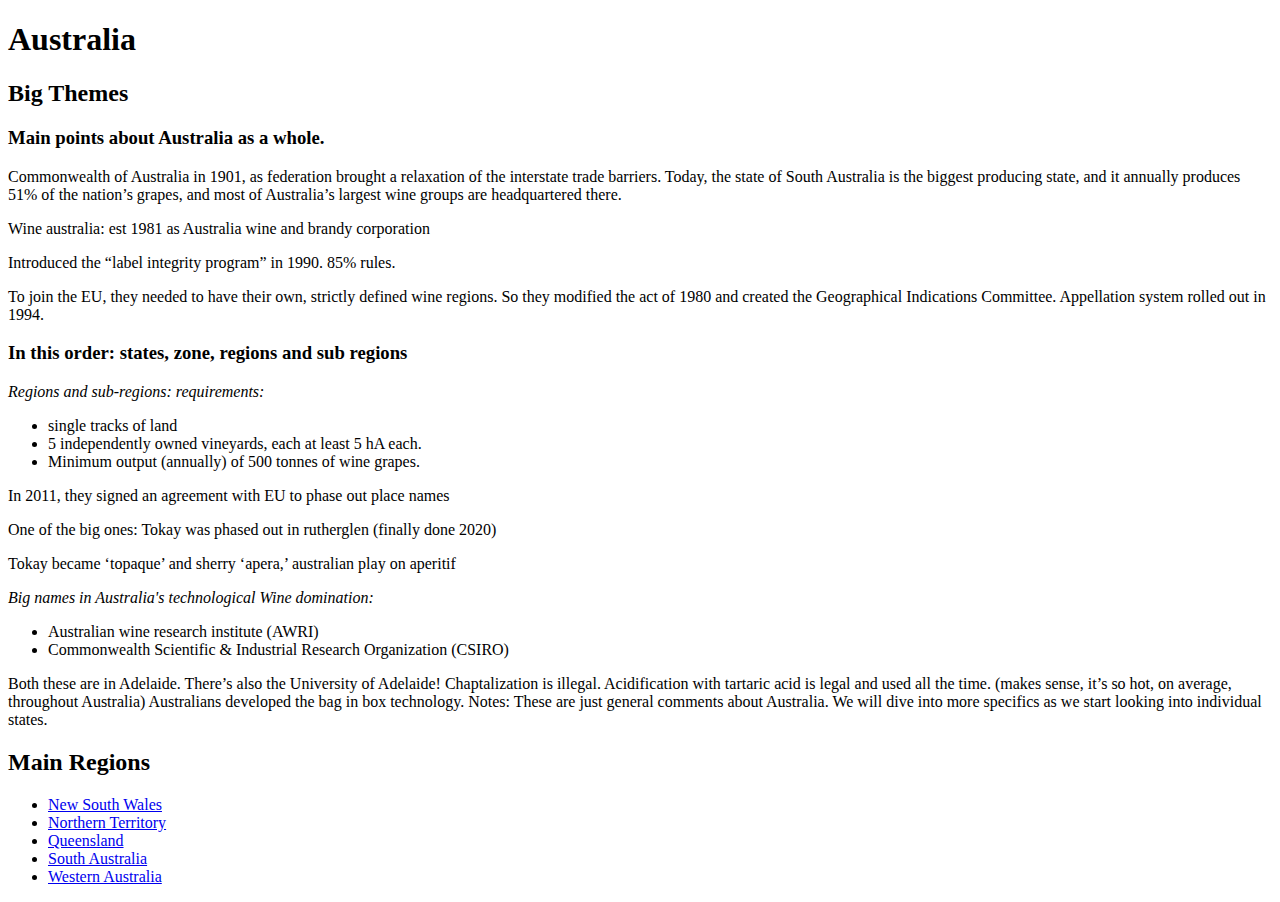
==== index.html @ 80e5c472 "add the intro" ====
<!DOCTYPE html>
<html lang="en">
<head>
    <title>Australian Regions</title>
    <meta charset="utf-8"> 

</head>

<body>
    <h1>Australia</h1>
    <h2>Big Themes</h2>
    <h3>Main points about Australia as a whole.</h3>
    <p>Commonwealth of Australia in 1901, as federation brought a relaxation of the interstate trade barriers. 
        Today, the state of South Australia is the biggest producing state, and it annually produces 51% of the nation’s grapes, 
        and most of Australia’s largest wine groups are headquartered there.</p>
    
    <p>Wine australia: est 1981 as Australia wine and brandy corporation</p>
    
   <p> Introduced the “label integrity program” in 1990. 85% rules.</p>
    
    <p>To join the EU, they needed to have their own, strictly defined wine regions. 
        So they modified the act of 1980 and created the Geographical Indications Committee. 
        Appellation system rolled out in 1994. </p>
    
    <h3>In this order: states, zone, regions and sub regions</h3>
    
    <em>Regions and sub-regions: requirements:</em>
    <ul>
        <li>single tracks of land</li>
        <li>5 independently owned vineyards, each at least 5 hA each. </li>
        <li>Minimum output (annually) of 500 tonnes of wine grapes. </li>
    </ul>
    <p>In 2011, they signed an agreement with EU to phase out place names</p>
    
    <p> One of the big ones: Tokay was phased out in rutherglen (finally done 2020) </p>
    
    <p>Tokay became ‘topaque’ and sherry ‘apera,’ australian play on aperitif</p>
    <em>Big names in Australia's technological Wine domination:</em>
    <ul>
    <li>Australian wine research institute (AWRI)</li>
    <li>Commonwealth Scientific & Industrial Research Organization (CSIRO)</li>
    </ul>
    Both these are in Adelaide. There’s also the University of Adelaide!
    
    Chaptalization is illegal. Acidification with tartaric acid is legal and used all the time. (makes sense, it’s so hot, on average, throughout Australia)
    
    Australians developed the bag in box technology. 
    
    
    Notes: These are just general comments about Australia. We will dive into more specifics as we start looking into individual states.
    

    <h2>Main Regions</h2>
    <ul>
        <li><a href="zones/new-south-wales.html">New South Wales</a></li>
        <li><a href="zones/northern-territory.html">Northern Territory</a></li>
        <li><a href="zones/queensland.html">Queensland</a></li>
        <li><a href="zones/south-australia.html">South Australia</a></li>
        <li><a href="zones/western-australia.html">Western Australia</a></li>
    
    </ul>

</body>

</html>
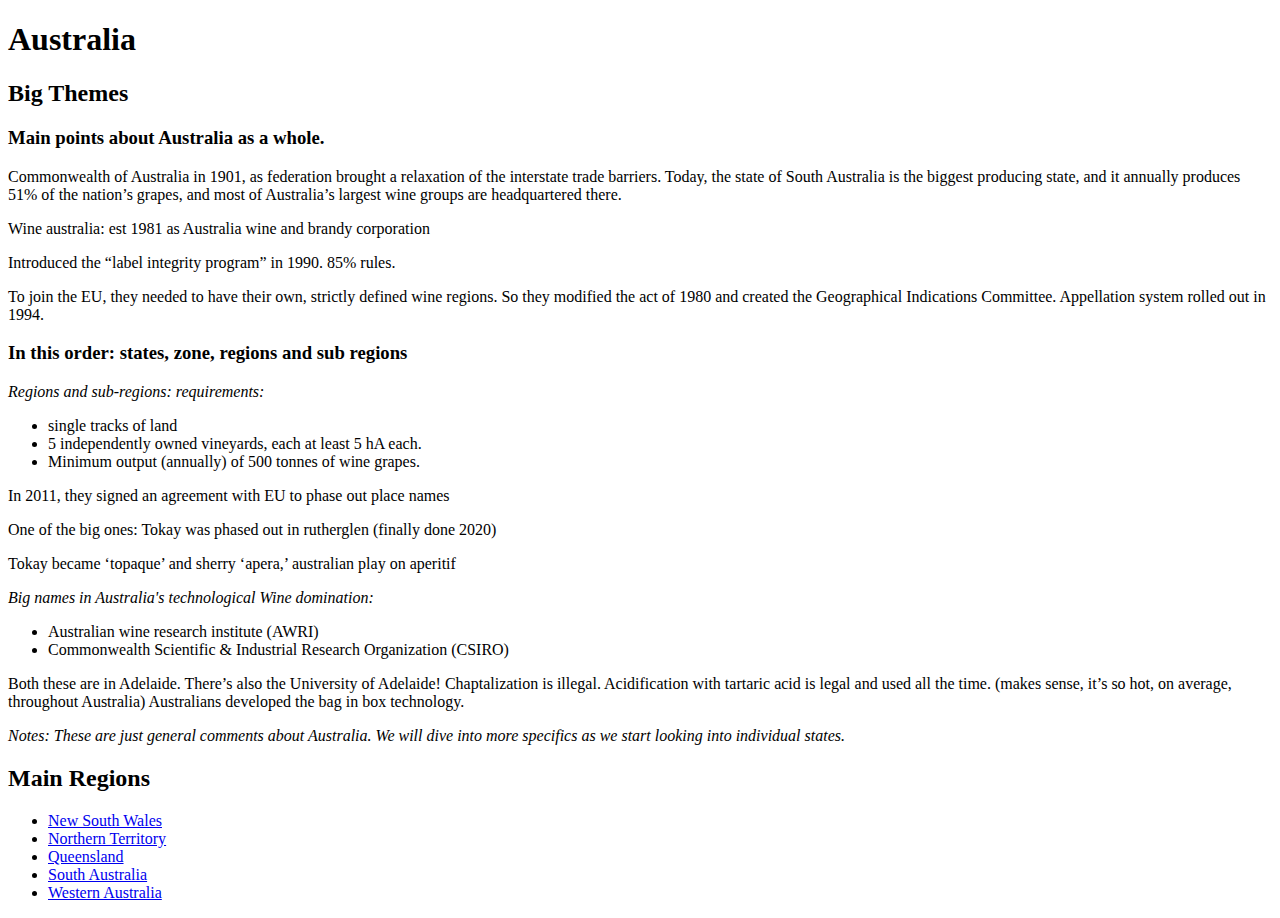
==== commit a141ea0d: "Add first part South Australia" ====
--- a/index.html
+++ b/index.html
@@ -40,15 +40,15 @@
     <li>Australian wine research institute (AWRI)</li>
     <li>Commonwealth Scientific & Industrial Research Organization (CSIRO)</li>
     </ul>
-    Both these are in Adelaide. There’s also the University of Adelaide!
+   <p> Both these are in Adelaide. There’s also the University of Adelaide!
     
     Chaptalization is illegal. Acidification with tartaric acid is legal and used all the time. (makes sense, it’s so hot, on average, throughout Australia)
     
-    Australians developed the bag in box technology. 
+    Australians developed the bag in box technology. </p>
     
     
-    Notes: These are just general comments about Australia. We will dive into more specifics as we start looking into individual states.
-    
+    <p><em>Notes: These are just general comments about Australia. We will dive into more specifics as we start looking into individual states.
+        </em></p>
 
     <h2>Main Regions</h2>
     <ul>
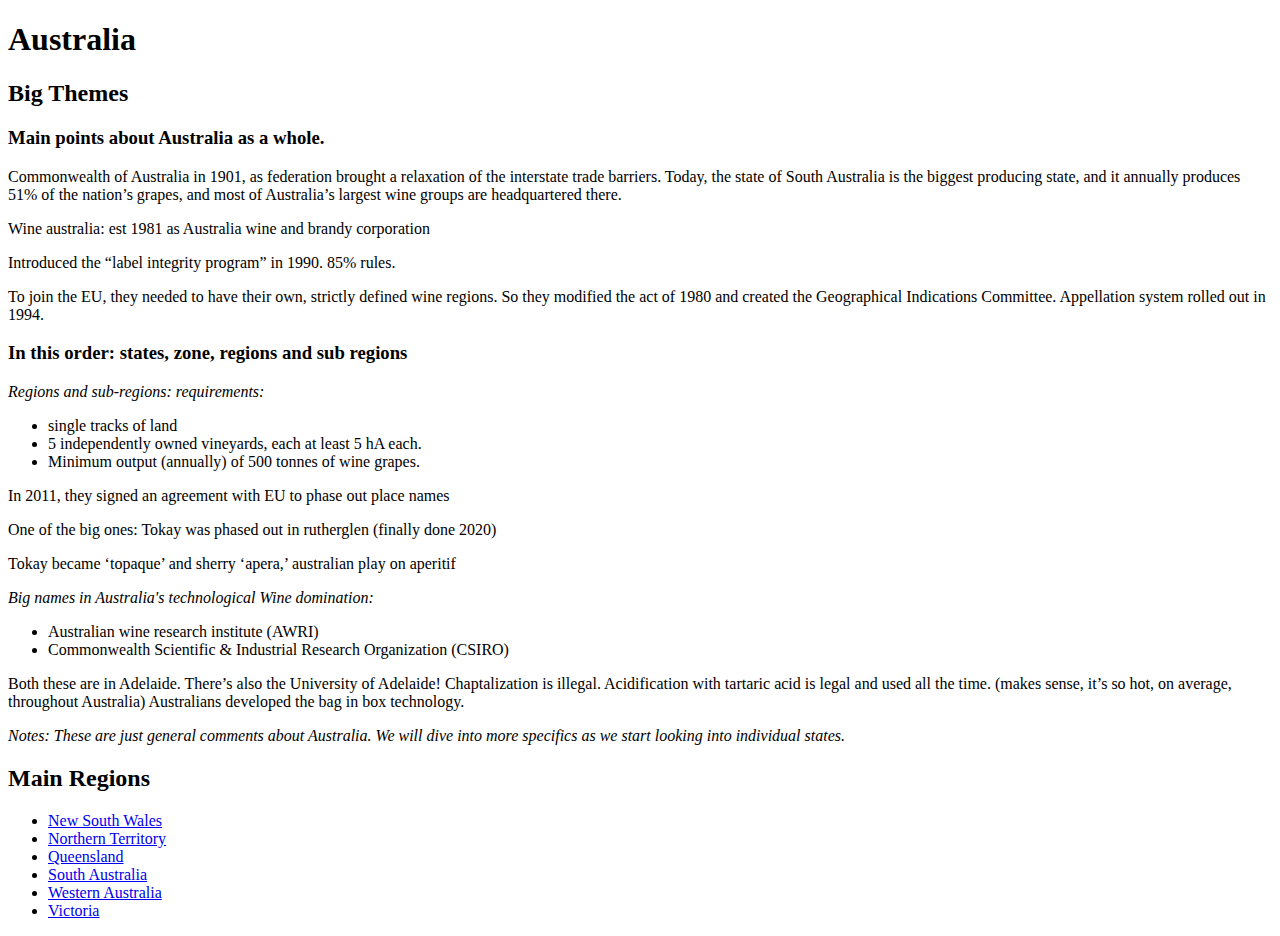
==== commit f91fb9f9: "add victoria.html into structure" ====
--- a/index.html
+++ b/index.html
@@ -23,7 +23,6 @@
         Appellation system rolled out in 1994. </p>
     
     <h3>In this order: states, zone, regions and sub regions</h3>
-    
     <em>Regions and sub-regions: requirements:</em>
     <ul>
         <li>single tracks of land</li>
@@ -57,6 +56,7 @@
         <li><a href="zones/queensland.html">Queensland</a></li>
         <li><a href="zones/south-australia.html">South Australia</a></li>
         <li><a href="zones/western-australia.html">Western Australia</a></li>
+        <li><a href="zones/victoria.html">Victoria</a></li>
     
     </ul>
 
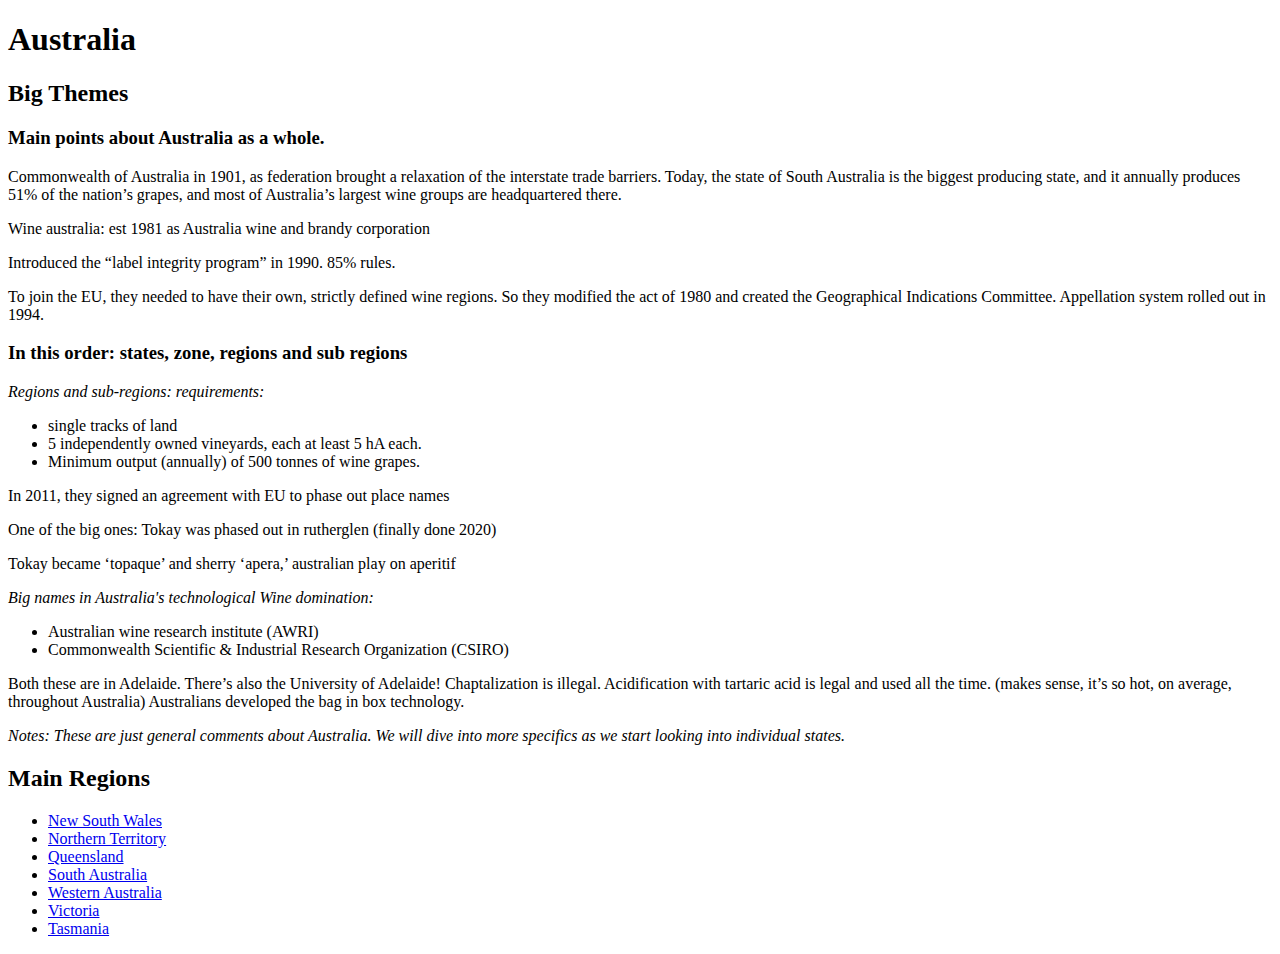
==== commit 9b95943a: "fix small typo" ====
--- a/index.html
+++ b/index.html
@@ -57,7 +57,7 @@
         <li><a href="zones/south-australia.html">South Australia</a></li>
         <li><a href="zones/western-australia.html">Western Australia</a></li>
         <li><a href="zones/victoria.html">Victoria</a></li>
-    
+        <li><a href="zones/tasmania.html">Tasmania</a></li>
     </ul>
 
 </body>
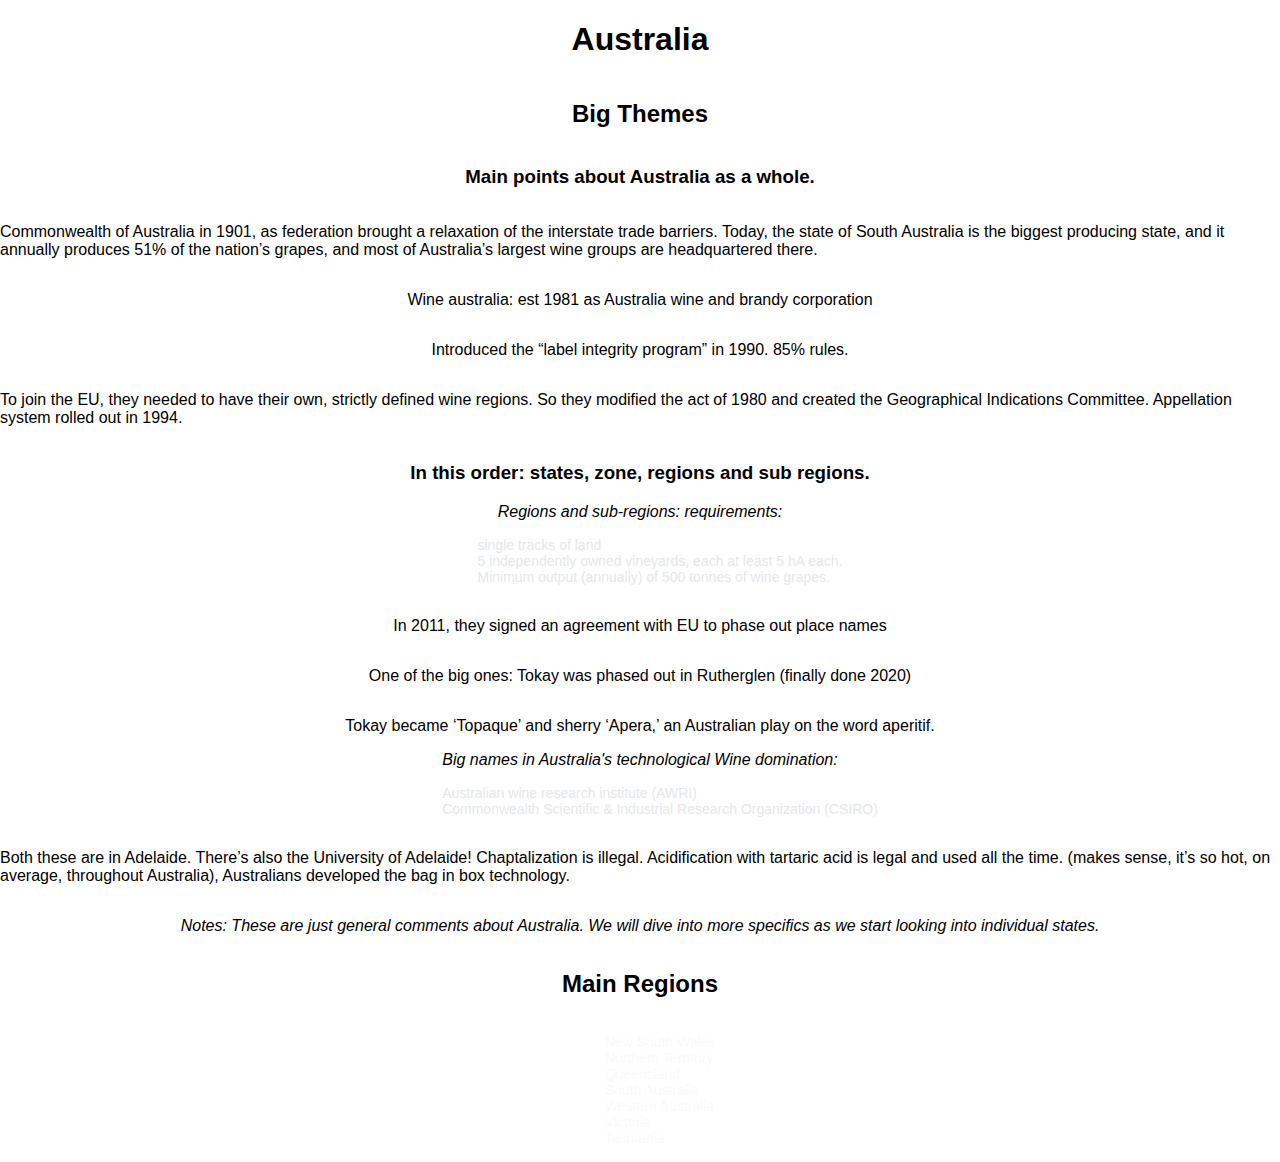
==== commit a3fc607a: "add stylesheet and spans for styling" ====
--- a/index.html
+++ b/index.html
@@ -2,7 +2,8 @@
 <html lang="en">
 <head>
     <title>Australian Regions</title>
-    <meta charset="utf-8"> 
+    <meta charset="utf-8">
+    <link rel="stylesheet" href="styles.css"> 
 
 </head>
 
@@ -11,18 +12,18 @@
     <h2>Big Themes</h2>
     <h3>Main points about Australia as a whole.</h3>
     <p>Commonwealth of Australia in 1901, as federation brought a relaxation of the interstate trade barriers. 
-        Today, the state of South Australia is the biggest producing state, and it annually produces 51% of the nation’s grapes, 
+        Today, the state of <span class="region">South Australia</span> is the biggest producing state, and it annually produces 51% of the nation’s grapes, 
         and most of Australia’s largest wine groups are headquartered there.</p>
     
-    <p>Wine australia: est 1981 as Australia wine and brandy corporation</p>
+    <p><span class="important-term">Wine australia</span>: est 1981 as Australia wine and brandy corporation</p>
     
-   <p> Introduced the “label integrity program” in 1990. 85% rules.</p>
+   <p> Introduced the <span class="important-term">“label integrity program”</span> in 1990. 85% rules.</p>
     
     <p>To join the EU, they needed to have their own, strictly defined wine regions. 
         So they modified the act of 1980 and created the Geographical Indications Committee. 
         Appellation system rolled out in 1994. </p>
     
-    <h3>In this order: states, zone, regions and sub regions</h3>
+    <h3>In this order: <span class="important-term">states, zone, regions and sub regions.</span></h3>
     <em>Regions and sub-regions: requirements:</em>
     <ul>
         <li>single tracks of land</li>
@@ -31,24 +32,22 @@
     </ul>
     <p>In 2011, they signed an agreement with EU to phase out place names</p>
     
-    <p> One of the big ones: Tokay was phased out in rutherglen (finally done 2020) </p>
+    <p> One of the big ones: <span class="important-terms">Tokay</span> was phased out in <span class="region">Rutherglen</span>
+         (finally done 2020) </p>
     
-    <p>Tokay became ‘topaque’ and sherry ‘apera,’ australian play on aperitif</p>
+    <p><span class="important-terms">Tokay</span> became <span class="important-terms">‘Topaque’</span>
+         and sherry <span class="important-terms">‘Apera,’</span> an Australian play on the word aperitif.</p>
     <em>Big names in Australia's technological Wine domination:</em>
     <ul>
-    <li>Australian wine research institute (AWRI)</li>
-    <li>Commonwealth Scientific & Industrial Research Organization (CSIRO)</li>
+    <li><span class="important-terms">Australian wine research institute (AWRI)</span></li>
+    <li><span class="important-terms">Commonwealth Scientific & Industrial Research Organization (CSIRO)</span></li>
     </ul>
-   <p> Both these are in Adelaide. There’s also the University of Adelaide!
-    
-    Chaptalization is illegal. Acidification with tartaric acid is legal and used all the time. (makes sense, it’s so hot, on average, throughout Australia)
-    
+   <p> Both these are in <span class="region">Adelaide</span>. There’s also the University of Adelaide!
+    Chaptalization is illegal. Acidification with tartaric acid is legal and used 
+    all the time. (makes sense, it’s so hot, on average, throughout Australia),
     Australians developed the bag in box technology. </p>
-    
-    
-    <p><em>Notes: These are just general comments about Australia. We will dive into more specifics as we start looking into individual states.
-        </em></p>
-
+    <p><em>Notes: These are just general comments about Australia. We will dive into more specifics 
+        as we start looking into individual states.</em></p>
     <h2>Main Regions</h2>
     <ul>
         <li><a href="zones/new-south-wales.html">New South Wales</a></li>
--- a/styles.css
+++ b/styles.css
@@ -0,0 +1,255 @@
+body {
+    font-family: Arial, Helvetica, sans-serif;
+    display:flex;
+    flex-flow: column wrap;
+    justify-content: center;
+    align-items: center;
+    padding:0px;
+    margin:0px;
+    
+}
+
+/* Colors */
+header, .intro, footer {
+    background: linear-gradient(180deg, rgba(0, 0, 0, 0.6), rgba(0, 0, 0, 0.3)) no-repeat fixed, 
+                url(images/pexels-aleksandar-pasaric-2603464.jpg) no-repeat center center fixed;
+    background-size: cover; 
+    color: #f9faf8;
+    text-shadow:0px 0px 5px black,
+                0px 0px 20px black,
+                0px 0px 40px white; 
+}
+
+
+header, .intro{
+    display: flex;
+    width:100%;
+    align-self: stretch;
+    align-items: center;
+    justify-content:space-around;
+    flex-flow: row wrap;
+    gap:15%;
+}
+
+.logo {
+    font-size: 24px;
+}
+
+.main h1 {
+    font-size: 48px;
+    font-weight: bolder;
+    align-self: flex-start;
+    margin-bottom: -16px;
+}
+
+.sidekick-text, li {
+    color:#e5e7eb;
+    font-size: 18px;
+}
+button {
+    background-color: #f7601b;
+    flex:0 1 auto;
+    width:100px;
+    height: 30px;
+    border-radius: 5px;
+    border: none;
+    color:#f9faf8;
+    font-weight: bold;
+    padding-bottom: 2px;
+}
+
+header ul {
+    display:flex;
+    gap:16px;
+}
+
+li {
+    list-style: none;
+    font-size: 14px;
+}
+
+a {
+    text-decoration: none;
+    color: #f9faf8;
+}
+a:hover {
+    color: #f7601b;
+}
+
+.intro{
+    height:100vh;
+    gap:32px;
+}
+
+.intro-text {
+    margin-left:15%;
+    display:flex;
+    flex-flow: column wrap;
+    flex:1;
+}
+
+.image {
+    flex:1;
+    display:flex;
+    align-self: stretch;
+    justify-content: center;
+    align-items:center;
+    color:#1F2937;
+    margin-top: 40px;
+    margin-right: 15%;
+    min-width:300px;
+    max-height:100%;
+    overflow: hidden;
+
+}
+
+img {
+    width:100%;
+}
+
+.main {
+
+    display: flex;
+    align-self: stretch;
+    align-items: center;
+    justify-content:space-between;
+    background-color: #1F2937;
+    color: #f9faf8;
+    flex-flow: column wrap;
+}
+.content {
+    flex-wrap: wrap;
+    padding: 64px;
+}
+
+.content h2{
+    font-size: 36px;
+    font-weight: bolder;
+    text-align: center;
+
+}
+
+.cards {
+    display:flex;
+    justify-content: space-around;
+    gap:32px;
+    flex-flow: row wrap;
+}
+
+
+
+.card {
+    max-width: 150px;
+    color: #1f293700;
+    transition:ease-in .7s;
+}
+
+.card:hover {
+    color: #f9faf8;
+}
+.content-img {
+    width:144px;
+    height:144px;
+    /* border: 3px solid #f7601b; */
+    background-image: linear-gradient(180deg, #f7691b, rgba(0, 0, 0, 0));
+    border-radius: 20px;
+    transition: ease 0.1s;
+}
+
+.content-img:hover {
+    transform:scale(1.05);
+}
+.quote {
+    padding:80px 35%;
+    background: url(images/pexels-aleksandar-pasaric-6560708.jpg) no-repeat center center fixed;
+    background-size: cover;
+    font-size: 36px;
+    font-weight:lighter;
+    font-style: italic;
+    color:#1F2937;
+    text-shadow: 0 0 5px #f9faf8,
+    0 0 15px #f9faf8,
+    0 0 30px #f9faf8;
+}
+
+.quote p{
+    mix-blend-mode:luminosity;
+}
+
+.author {
+    display: flex;
+    flex-direction: row-reverse;
+    font-size: 24px;
+    font-weight: bold;
+}
+
+.sign-up-section{
+    display: flex;
+    justify-content: center;
+    align-items: center;
+    gap:32px;
+    padding:36px;
+    background-color: #f7601b;
+    border-radius: 5px;
+    margin:100px auto;
+    color: #f9faf8;
+    flex-flow: row wrap;
+    
+}
+
+.sign-up-section button {
+    border: 2px solid #f9faf8;
+}
+
+button:hover {
+    background-color: #f9faf8;
+    color: #f7601b;
+}
+
+.sign-up-section p {
+    margin:0px;
+}
+
+.small {
+    font-size: 12px;
+}
+
+footer {
+    display: block;
+    width: 100%;
+    text-align: center;
+    padding: 24px 0px;
+    align-self: stretch;
+}
+
+
+
+@media only screen and (max-width: 783px){
+    .intro-text {
+        margin-right: 15%;
+        align-items: center;
+    }
+    .image {
+        margin-left: 15%;
+        height: 200px;
+    }
+    
+    .card {
+        color: #f9faf8;
+    }
+}
+
+
+@media only screen and (max-width: 561px){
+
+    .quote {
+        padding: 32px 25%;
+    }
+}
+
+@media only screen and (max-width: 346px){
+header ul {
+    margin-right: 10%;
+}
+   
+}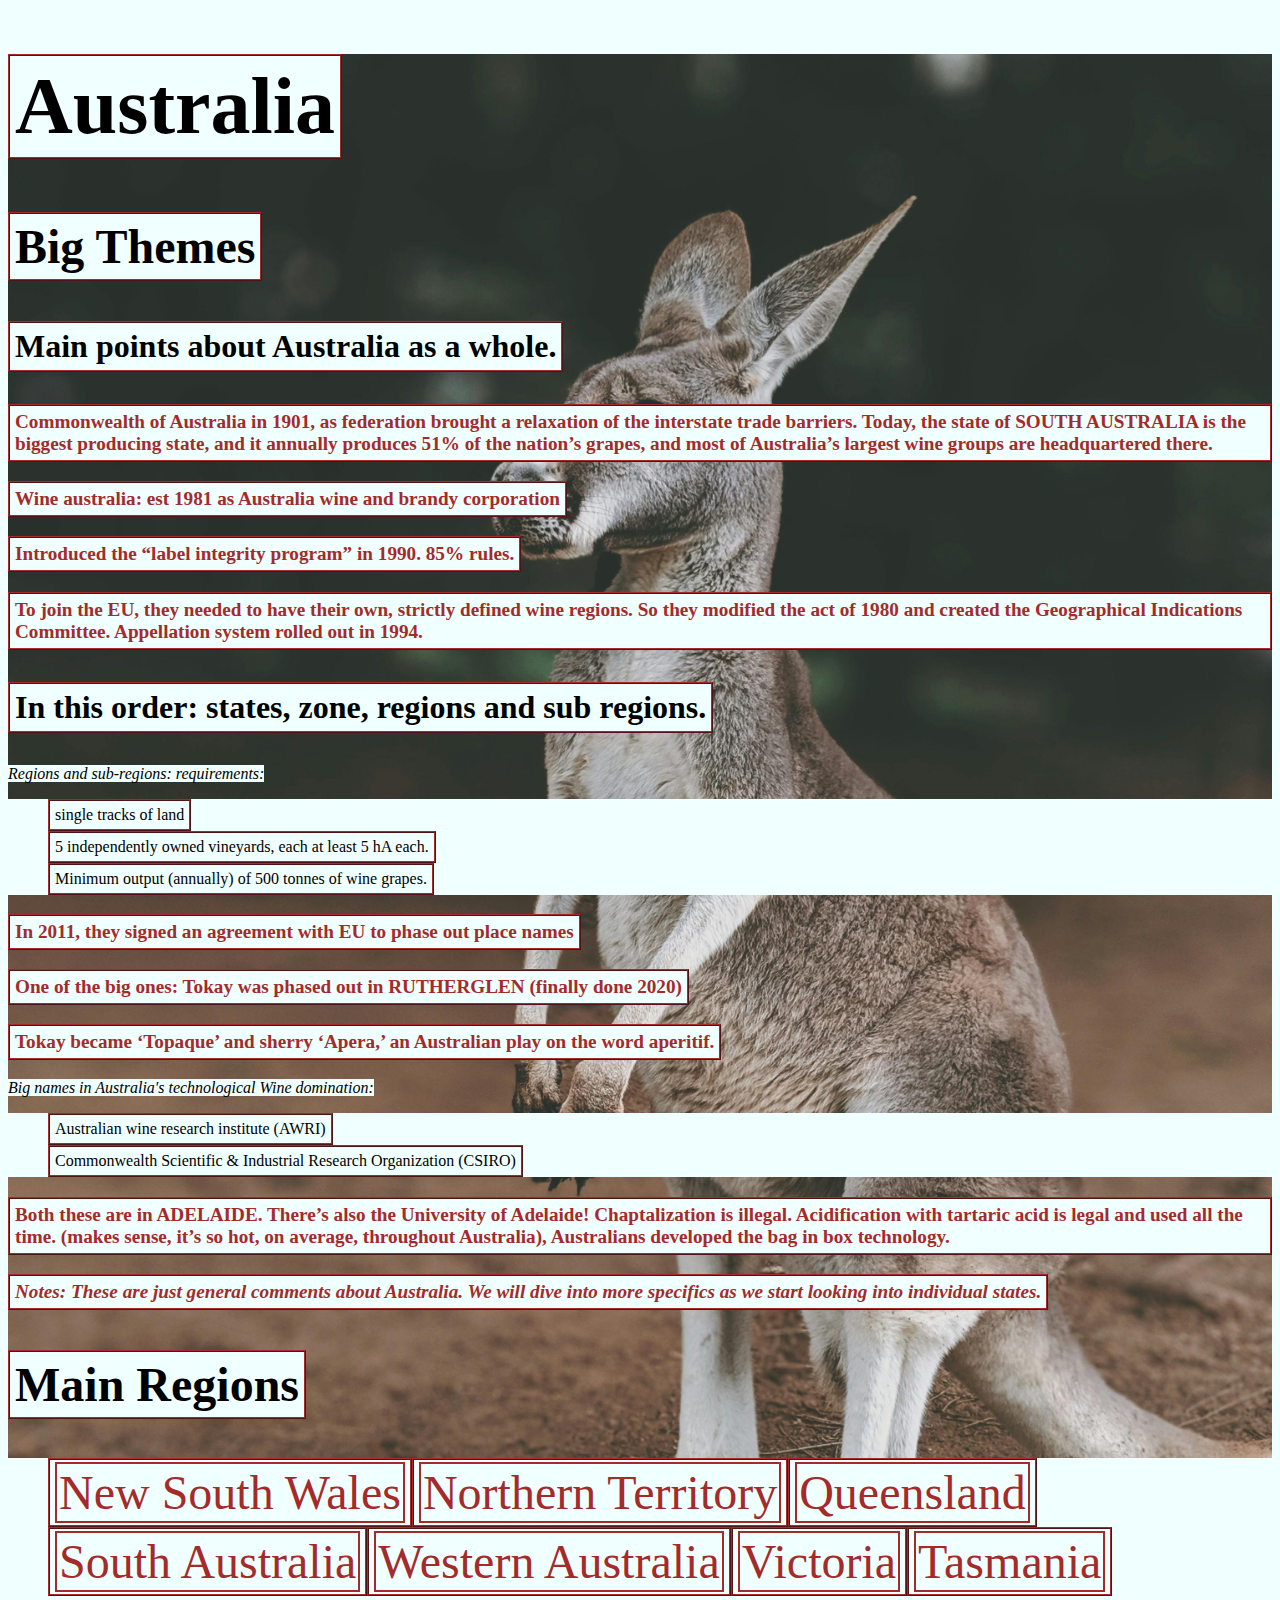
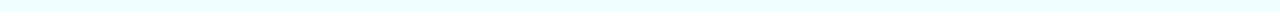
==== commit 2895fd3b: "add first css stylings" ====
--- a/index.html
+++ b/index.html
@@ -49,7 +49,7 @@
     <p><em>Notes: These are just general comments about Australia. We will dive into more specifics 
         as we start looking into individual states.</em></p>
     <h2>Main Regions</h2>
-    <ul>
+    <ul><span class="nav">
         <li><a href="zones/new-south-wales.html">New South Wales</a></li>
         <li><a href="zones/northern-territory.html">Northern Territory</a></li>
         <li><a href="zones/queensland.html">Queensland</a></li>
@@ -57,6 +57,7 @@
         <li><a href="zones/western-australia.html">Western Australia</a></li>
         <li><a href="zones/victoria.html">Victoria</a></li>
         <li><a href="zones/tasmania.html">Tasmania</a></li>
+    </span>
     </ul>
 
 </body>
--- a/styles.css
+++ b/styles.css
@@ -1,255 +1,79 @@
 body {
-    font-family: Arial, Helvetica, sans-serif;
-    display:flex;
-    flex-flow: column wrap;
-    justify-content: center;
-    align-items: center;
-    padding:0px;
-    margin:0px;
-    
-}
-
-/* Colors */
-header, .intro, footer {
-    background: linear-gradient(180deg, rgba(0, 0, 0, 0.6), rgba(0, 0, 0, 0.3)) no-repeat fixed, 
-                url(images/pexels-aleksandar-pasaric-2603464.jpg) no-repeat center center fixed;
-    background-size: cover; 
-    color: #f9faf8;
-    text-shadow:0px 0px 5px black,
-                0px 0px 20px black,
-                0px 0px 40px white; 
+    background-image: url('/images/pexels-valeriia-miller-2573494.jpg');
+    background-size: cover;
 }
 
 
-header, .intro{
-    display: flex;
-    width:100%;
-    align-self: stretch;
-    align-items: center;
-    justify-content:space-around;
-    flex-flow: row wrap;
-    gap:15%;
+.region {
+    text-emphasis: 30px;
+    text-transform: uppercase;
 }
 
-.logo {
-    font-size: 24px;
+.important-term {
+    text-emphasis:bold
+;
 }
 
-.main h1 {
-    font-size: 48px;
-    font-weight: bolder;
-    align-self: flex-start;
-    margin-bottom: -16px;
+* {
+text-align: left;
+font-family:Georgia, 'Times New Roman', Times, serif;
+background-color:azure;
 }
-
-.sidekick-text, li {
-    color:#e5e7eb;
-    font-size: 18px;
-}
-button {
-    background-color: #f7601b;
-    flex:0 1 auto;
-    width:100px;
-    height: 30px;
-    border-radius: 5px;
-    border: none;
-    color:#f9faf8;
-    font-weight: bold;
-    padding-bottom: 2px;
-}
-
-header ul {
-    display:flex;
-    gap:16px;
-}
-
-li {
-    list-style: none;
-    font-size: 14px;
-}
-
-a {
-    text-decoration: none;
-    color: #f9faf8;
-}
-a:hover {
-    color: #f7601b;
-}
-
-.intro{
-    height:100vh;
-    gap:32px;
-}
-
-.intro-text {
-    margin-left:15%;
-    display:flex;
-    flex-flow: column wrap;
-    flex:1;
-}
-
-.image {
-    flex:1;
-    display:flex;
-    align-self: stretch;
-    justify-content: center;
-    align-items:center;
-    color:#1F2937;
-    margin-top: 40px;
-    margin-right: 15%;
-    min-width:300px;
-    max-height:100%;
-    overflow: hidden;
+p,h1, h2, h3, li {
+    display:table;
+    padding:5px;
+    border:2px;
+    border-color:brown;
+    border-style:ridge;
 
 }
 
-img {
-    width:100%;
-}
-
-.main {
-
-    display: flex;
-    align-self: stretch;
-    align-items: center;
-    justify-content:space-between;
-    background-color: #1F2937;
-    color: #f9faf8;
-    flex-flow: column wrap;
-}
-.content {
-    flex-wrap: wrap;
-    padding: 64px;
-}
-
-.content h2{
-    font-size: 36px;
-    font-weight: bolder;
-    text-align: center;
+p {
+    font-weight:900;
+    font-size: larger;
+    color:brown;
 
 }
 
-.cards {
-    display:flex;
-    justify-content: space-around;
-    gap:32px;
-    flex-flow: row wrap;
+h1 {
+    font-size: 500%;
+    text-align: center;
 }
 
 
-
-.card {
-    max-width: 150px;
-    color: #1f293700;
-    transition:ease-in .7s;
+h2 {
+    font-size: 300%;
+    text-align: center;
 }
 
-.card:hover {
-    color: #f9faf8;
+h3 {
+    font-size: 200%;
 }
-.content-img {
-    width:144px;
-    height:144px;
-    /* border: 3px solid #f7601b; */
-    background-image: linear-gradient(180deg, #f7691b, rgba(0, 0, 0, 0));
-    border-radius: 20px;
-    transition: ease 0.1s;
+.span {
+    display: inline;
+}
+span.nav {
+    display:flex;
+    flex-wrap: wrap;
+    flex:auto;
 }
 
-.content-img:hover {
-    transform:scale(1.05);
-}
-.quote {
-    padding:80px 35%;
-    background: url(images/pexels-aleksandar-pasaric-6560708.jpg) no-repeat center center fixed;
-    background-size: cover;
-    font-size: 36px;
-    font-weight:lighter;
-    font-style: italic;
-    color:#1F2937;
-    text-shadow: 0 0 5px #f9faf8,
-    0 0 15px #f9faf8,
-    0 0 30px #f9faf8;
+li a, a{
+text-decoration: none;
+color:brown;
+font-size: 48px;
+border: 2px;
+border-color: brown;
+border-style:solid;
+padding:2px;
 }
 
-.quote p{
-    mix-blend-mode:luminosity;
-}
-
-.author {
-    display: flex;
-    flex-direction: row-reverse;
+a{
+    text-decoration: none;
+    color:brown;
     font-size: 24px;
-    font-weight: bold;
-}
-
-.sign-up-section{
-    display: flex;
-    justify-content: center;
-    align-items: center;
-    gap:32px;
-    padding:36px;
-    background-color: #f7601b;
-    border-radius: 5px;
-    margin:100px auto;
-    color: #f9faf8;
-    flex-flow: row wrap;
-    
-}
-
-.sign-up-section button {
-    border: 2px solid #f9faf8;
-}
-
-button:hover {
-    background-color: #f9faf8;
-    color: #f7601b;
-}
-
-.sign-up-section p {
-    margin:0px;
-}
-
-.small {
-    font-size: 12px;
-}
-
-footer {
-    display: block;
-    width: 100%;
-    text-align: center;
-    padding: 24px 0px;
-    align-self: stretch;
-}
-
-
-
-@media only screen and (max-width: 783px){
-    .intro-text {
-        margin-right: 15%;
-        align-items: center;
-    }
-    .image {
-        margin-left: 15%;
-        height: 200px;
-    }
-    
-    .card {
-        color: #f9faf8;
-    }
-}
-
-
-@media only screen and (max-width: 561px){
-
-    .quote {
-        padding: 32px 25%;
-    }
-}
-
-@media only screen and (max-width: 346px){
-header ul {
-    margin-right: 10%;
-}
-   
-}+    border: 2px;
+    border-color: brown;
+    border-style:solid;
+    padding:2px;
+    }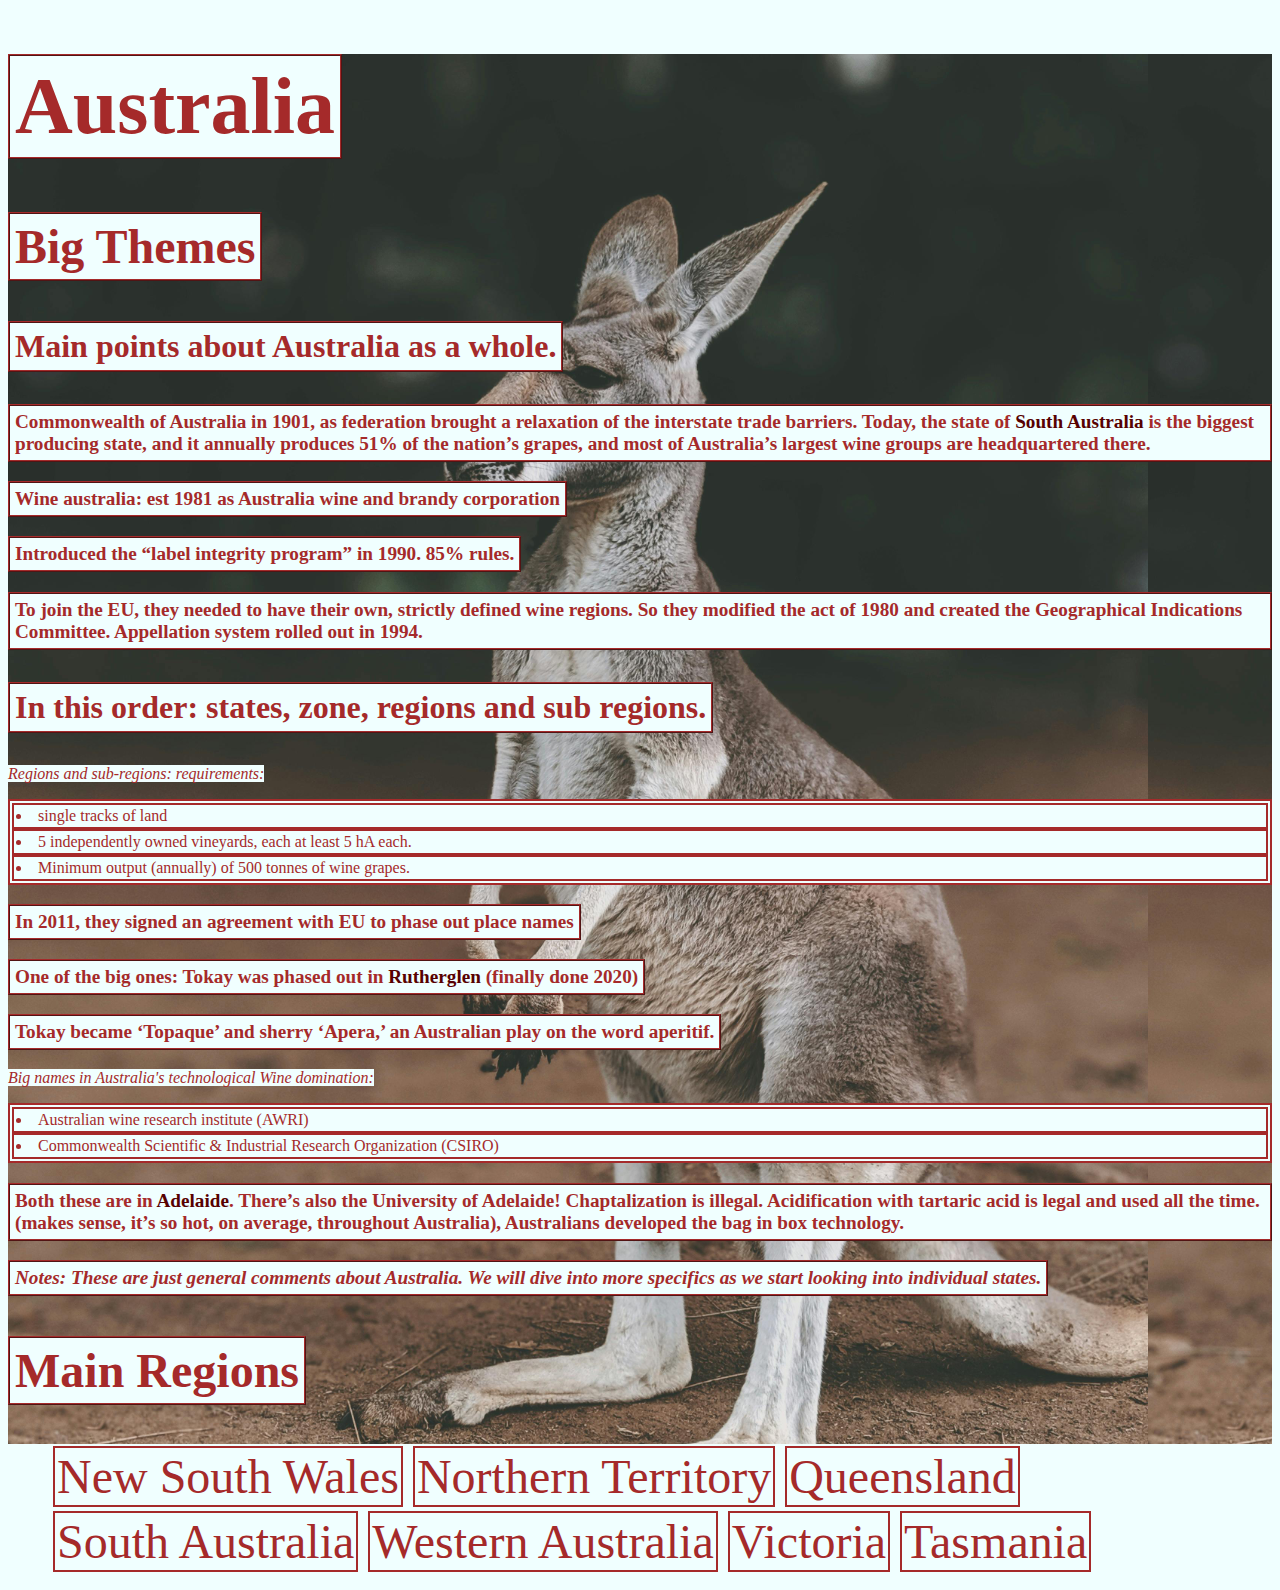
==== commit ff037c72: "add span and class to NSW" ====
--- a/index.html
+++ b/index.html
@@ -15,17 +15,17 @@
         Today, the state of <span class="region">South Australia</span> is the biggest producing state, and it annually produces 51% of the nation’s grapes, 
         and most of Australia’s largest wine groups are headquartered there.</p>
     
-    <p><span class="important-term">Wine australia</span>: est 1981 as Australia wine and brandy corporation</p>
+    <p><span class="important-terms">Wine australia</span>: est 1981 as Australia wine and brandy corporation</p>
     
-   <p> Introduced the <span class="important-term">“label integrity program”</span> in 1990. 85% rules.</p>
+   <p> Introduced the <span class="important-terms">“label integrity program”</span> in 1990. 85% rules.</p>
     
     <p>To join the EU, they needed to have their own, strictly defined wine regions. 
         So they modified the act of 1980 and created the Geographical Indications Committee. 
         Appellation system rolled out in 1994. </p>
     
-    <h3>In this order: <span class="important-term">states, zone, regions and sub regions.</span></h3>
+    <h3>In this order: <span class="important-terms">states, zone, regions and sub regions.</span></h3>
     <em>Regions and sub-regions: requirements:</em>
-    <ul>
+    <ul class="non-nav">
         <li>single tracks of land</li>
         <li>5 independently owned vineyards, each at least 5 hA each. </li>
         <li>Minimum output (annually) of 500 tonnes of wine grapes. </li>
@@ -38,7 +38,7 @@
     <p><span class="important-terms">Tokay</span> became <span class="important-terms">‘Topaque’</span>
          and sherry <span class="important-terms">‘Apera,’</span> an Australian play on the word aperitif.</p>
     <em>Big names in Australia's technological Wine domination:</em>
-    <ul>
+    <ul class="non-nav">
     <li><span class="important-terms">Australian wine research institute (AWRI)</span></li>
     <li><span class="important-terms">Commonwealth Scientific & Industrial Research Organization (CSIRO)</span></li>
     </ul>
--- a/styles.css
+++ b/styles.css
@@ -1,16 +1,22 @@
 body {
-    background-image: url('/images/pexels-valeriia-miller-2573494.jpg');
-    background-size: cover;
+    background-image:url('./images/kangaroo.jpg');
+    background-size:contain;
 }
-
+body.nested {
+    background-image:url('./images/kangaroo.jpg');
+    background-size:contain;
+}
 
 .region {
     text-emphasis: 30px;
-    text-transform: uppercase;
+    text-transform:capitalize;
+    color: rgb(87, 1, 1);
+
 }
 
-.important-term {
-    text-emphasis:bold
+.important-terms {
+    text-emphasis:bold;
+    color:rgb(2, 85, 42)222, 177);
 ;
 }
 
@@ -18,8 +24,9 @@
 text-align: left;
 font-family:Georgia, 'Times New Roman', Times, serif;
 background-color:azure;
+color: brown;
 }
-p,h1, h2, h3, li {
+p,h1, h2, h3, h4, li {
     display:table;
     padding:5px;
     border:2px;
@@ -67,6 +74,9 @@
 border-style:solid;
 padding:2px;
 }
+li {
+    border-style: hidden;
+}
 
 a{
     text-decoration: none;
@@ -76,4 +86,26 @@
     border-color: brown;
     border-style:solid;
     padding:2px;
-    }+    }
+
+ul {
+    display:flex;
+    flex-wrap: wrap;
+    justify-content: space-between;
+}
+ul.non-nav li {
+    border: 2px;
+    border-color: brown;
+    border-style:solid;
+    padding:2px;
+    list-style-type: disc;
+    list-style-position: inside;
+    display: list-item;
+}
+ul.non-nav {
+    display:list-item;
+    border: 2px;
+    border-color: brown;
+    border-style:solid;
+    padding:2px;
+}